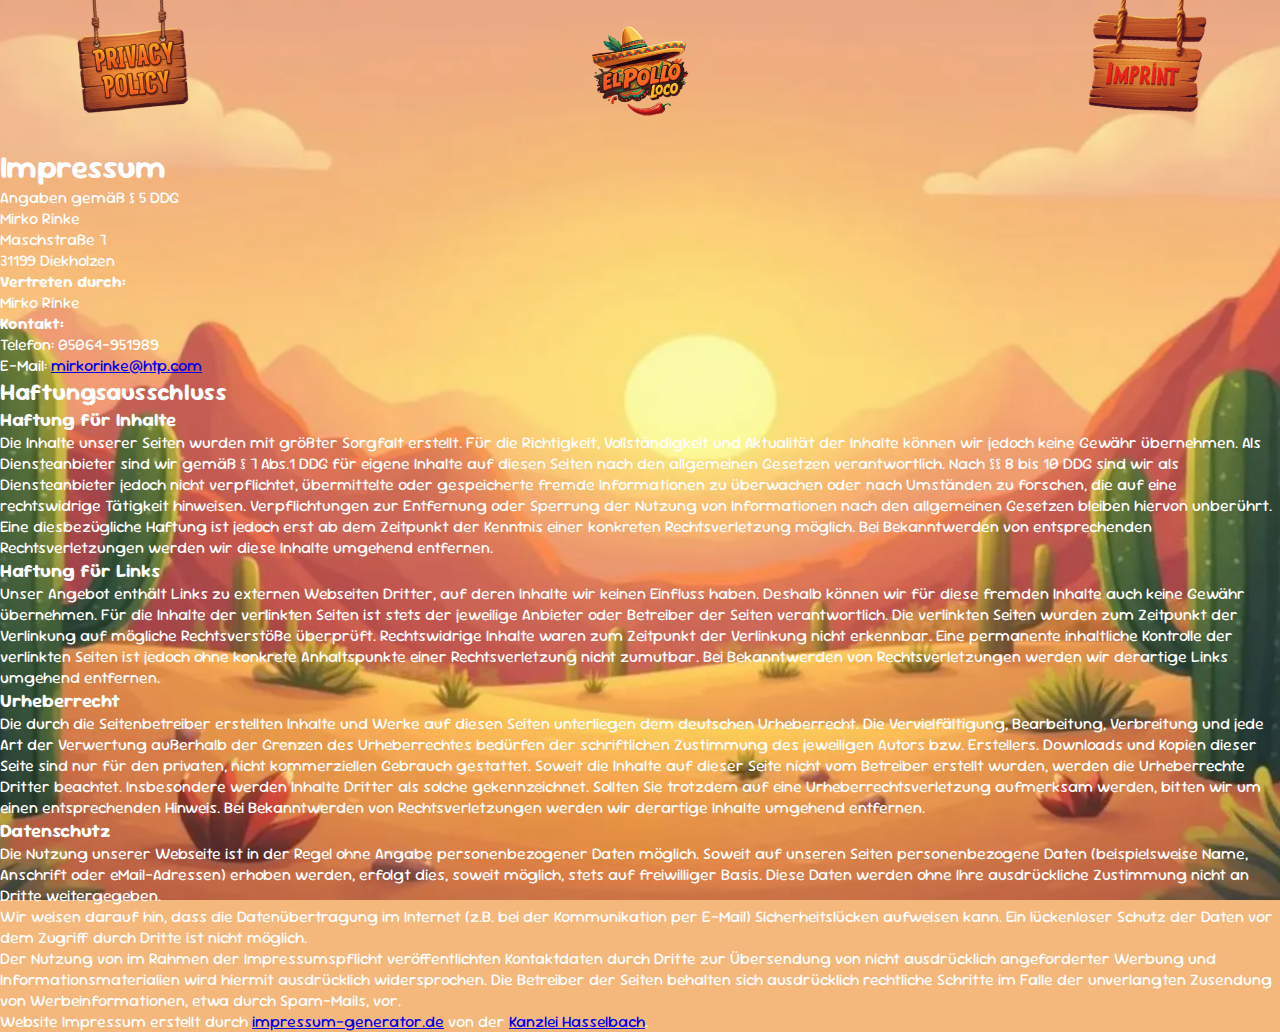
==== imprint.html @ d877d17a "Add imprint page with legal information including contact details and Privacy Notice" ====
<!DOCTYPE html>
<html lang="dn">
  <head>
    <meta charset="UTF-8" />
    <meta name="viewport" content="width=device-width, initial-scale=1.0" />
    <title>El Pollo Loco</title>
    <link rel="shortcut icon" href="./assets/images/landing_page/el_pollo_loco.png" type="image/png" />
    <link rel="stylesheet" href="./scss/style.css" />
  </head>
  <body class="body_legal-links">
    <main class="main_content">
      <img onclick="window.location.href='./privacy_policy.html';" class="privacy_policy" src="./assets/images/landing_page/privacy_policy.png" alt="privacy_policy" />
      <img onclick="window.location.href='./imprint.html';" class="imprint" src="./assets/images/landing_page/imprint.png" alt="imprint" />
      <img onclick="window.location.href='./index.html';" class="el_pollo_loco_logo" src="./assets/images/landing_page/el_pollo_loco.png" alt="El Pollo Loco" />

      <div class="imprint_site">
        <div class="header">
          <h1>Impressum</h1>
          <p>Angaben gemäß § 5 DDG</p>
        </div>

        <div class="address">
          <div>Mirko Rinke</div>
          <div>Maschstraße 7</div>
          <div>31199 Diekholzen</div>
        </div>
        <div class="representedBy">
          <div><strong>Vertreten durch:</strong></div>
          <div>Mirko Rinke</div>
        </div>
        <div class="contact">
          <div><strong>Kontakt:</strong></div>
          <div>Telefon: 05064-951989</div>
          <div>E-Mail: <a href="mirkorinke@htp.com">mirkorinke@htp.com</a></div>
        </div>
        <h2>Haftungsausschluss</h2>
        <h3>Haftung für Inhalte</h3>
        <p>
          Die Inhalte unserer Seiten wurden mit größter Sorgfalt erstellt. Für die Richtigkeit, Vollständigkeit und Aktualität der Inhalte können wir jedoch keine Gewähr übernehmen. Als
          Diensteanbieter sind wir gemäß § 7 Abs.1 DDG für eigene Inhalte auf diesen Seiten nach den allgemeinen Gesetzen verantwortlich. Nach §§ 8 bis 10 DDG sind wir als Diensteanbieter jedoch nicht
          verpflichtet, übermittelte oder gespeicherte fremde Informationen zu überwachen oder nach Umständen zu forschen, die auf eine rechtswidrige Tätigkeit hinweisen. Verpflichtungen zur
          Entfernung oder Sperrung der Nutzung von Informationen nach den allgemeinen Gesetzen bleiben hiervon unberührt. Eine diesbezügliche Haftung ist jedoch erst ab dem Zeitpunkt der Kenntnis
          einer konkreten Rechtsverletzung möglich. Bei Bekanntwerden von entsprechenden Rechtsverletzungen werden wir diese Inhalte umgehend entfernen.
        </p>
        <h3>Haftung für Links</h3>
        <p>
          Unser Angebot enthält Links zu externen Webseiten Dritter, auf deren Inhalte wir keinen Einfluss haben. Deshalb können wir für diese fremden Inhalte auch keine Gewähr übernehmen. Für die
          Inhalte der verlinkten Seiten ist stets der jeweilige Anbieter oder Betreiber der Seiten verantwortlich. Die verlinkten Seiten wurden zum Zeitpunkt der Verlinkung auf mögliche Rechtsverstöße
          überprüft. Rechtswidrige Inhalte waren zum Zeitpunkt der Verlinkung nicht erkennbar. Eine permanente inhaltliche Kontrolle der verlinkten Seiten ist jedoch ohne konkrete Anhaltspunkte einer
          Rechtsverletzung nicht zumutbar. Bei Bekanntwerden von Rechtsverletzungen werden wir derartige Links umgehend entfernen.
        </p>
        <h3>Urheberrecht</h3>
        <p>
          Die durch die Seitenbetreiber erstellten Inhalte und Werke auf diesen Seiten unterliegen dem deutschen Urheberrecht. Die Vervielfältigung, Bearbeitung, Verbreitung und jede Art der
          Verwertung außerhalb der Grenzen des Urheberrechtes bedürfen der schriftlichen Zustimmung des jeweiligen Autors bzw. Erstellers. Downloads und Kopien dieser Seite sind nur für den privaten,
          nicht kommerziellen Gebrauch gestattet. Soweit die Inhalte auf dieser Seite nicht vom Betreiber erstellt wurden, werden die Urheberrechte Dritter beachtet. Insbesondere werden Inhalte
          Dritter als solche gekennzeichnet. Sollten Sie trotzdem auf eine Urheberrechtsverletzung aufmerksam werden, bitten wir um einen entsprechenden Hinweis. Bei Bekanntwerden von
          Rechtsverletzungen werden wir derartige Inhalte umgehend entfernen.
        </p>
        <h3>Datenschutz</h3>
        <p>
          Die Nutzung unserer Webseite ist in der Regel ohne Angabe personenbezogener Daten möglich. Soweit auf unseren Seiten personenbezogene Daten (beispielsweise Name, Anschrift oder
          eMail-Adressen) erhoben werden, erfolgt dies, soweit möglich, stets auf freiwilliger Basis. Diese Daten werden ohne Ihre ausdrückliche Zustimmung nicht an Dritte weitergegeben.
          <br />
          Wir weisen darauf hin, dass die Datenübertragung im Internet (z.B. bei der Kommunikation per E-Mail) Sicherheitslücken aufweisen kann. Ein lückenloser Schutz der Daten vor dem Zugriff durch
          Dritte ist nicht möglich.
          <br />
          Der Nutzung von im Rahmen der Impressumspflicht veröffentlichten Kontaktdaten durch Dritte zur Übersendung von nicht ausdrücklich angeforderter Werbung und Informationsmaterialien wird
          hiermit ausdrücklich widersprochen. Die Betreiber der Seiten behalten sich ausdrücklich rechtliche Schritte im Falle der unverlangten Zusendung von Werbeinformationen, etwa durch Spam-Mails,
          vor.
        </p>
        <p>
          Website Impressum erstellt durch
          <a href="https://www.impressum-generator.de">impressum-generator.de</a> von der <a href="https://www.kanzlei-hasselbach.de/" rel="nofollow">Kanzlei Hasselbach</a>.
        </p>
      </div>
    </main>
  </body>
</html>
---- scss/style.css ----
@font-face {
  font-family: "Sour Gummy";
  src: url("../assets/fonts/SourGummy-VariableFont_wdth,wght.ttf") format("truetype");
  font-style: normal;
  font-weight: 100 900;
}
@font-face {
  font-family: "Sour Gummy";
  src: url("../assets/fonts/SourGummy-Italic-VariableFont_wdth,wght.ttf") format("truetype");
  font-style: italic;
  font-weight: 100 900;
}
* {
  margin: 0;
  padding: 0;
  box-sizing: border-box;
}

body {
  background-image: url("../assets/images/landing_page/bg.png");
  background-color: rgb(244, 183, 124);
  background-size: cover;
  background-repeat: no-repeat;
  background-attachment: fixed;
  background-position: center;
  color: white;
  font-family: "Sour Gummy", sans-serif;
}
@media screen and (max-width: 1000px) and (orientation: portrait) {
  body {
    background-image: url("../assets/images/landing_page/rotate_device.jpg");
    background-position: 50% 30%;
  }
}
@media screen and (max-width: 800px) and (orientation: portrait) {
  body {
    background-position: center;
  }
}
@media screen and (max-width: 400px) and (orientation: portrait) {
  body {
    background-size: 100% 100%;
  }
}

.main_content {
  display: flex;
  flex-direction: column;
  align-items: center;
  position: relative;
  height: 100vh;
}
.main_content .privacy_policy {
  position: absolute;
  top: -30px;
  left: 45px;
  height: 180px;
  width: 180px;
}
.main_content .privacy_policy:hover {
  cursor: pointer;
}
@media (max-width: 1000px) {
  .main_content .privacy_policy {
    display: none;
  }
}
.main_content .imprint {
  position: absolute;
  top: -18px;
  right: 45px;
  height: 180px;
  width: 180px;
  transform: rotate(8deg);
}
.main_content .imprint:hover {
  cursor: pointer;
}
@media (max-width: 1000px) {
  .main_content .imprint {
    display: none;
  }
}
.main_content .el_pollo_loco_logo {
  height: 100px;
  width: 100px;
  margin-block: 25px;
}
.main_content .el_pollo_loco_logo:hover {
  cursor: pointer;
}
@media (max-width: 1000px) {
  .main_content .el_pollo_loco_logo {
    display: none;
  }
}
.main_content .canvas_container {
  position: relative;
  display: flex;
  justify-content: center;
  align-items: center;
}
@media screen and (max-width: 1000px) and (orientation: portrait) {
  .main_content .canvas_container {
    display: none;
  }
}
.main_content .canvas_container .start_screen {
  position: absolute;
  top: 0;
  left: 0;
  right: 0;
  bottom: 0;
  background-image: url("../assets/images/landing_page/bg_canvas.png");
  background-size: cover;
  background-repeat: no-repeat;
  z-index: 2;
}
.main_content .canvas_container .start_screen:hover {
  cursor: pointer;
}
.main_content .canvas_container .game_over_screen {
  display: none;
  position: absolute;
  top: 0;
  left: 0;
  right: 0;
  bottom: 0;
  background-image: url("../assets/images/landing_page/bg_canvas_game_over.png");
  background-size: cover;
  background-repeat: no-repeat;
  z-index: 2;
}
.main_content .canvas_container .win_screen {
  display: none;
  position: absolute;
  top: 0;
  left: 0;
  right: 0;
  bottom: 0;
  background-image: url("../assets/images/landing_page/bg_canvas_win.png");
  background-size: cover;
  background-repeat: no-repeat;
  z-index: 2;
}
.main_content .canvas_container .canvas {
  display: block;
  background-color: rgb(0, 0, 0);
  box-shadow: 0px 5px 10px 10px rgba(0, 0, 0, 0.5);
  max-height: 100dvh;
  max-width: 100%;
}
.main_content .canvas_container .game_control {
  display: none;
  position: absolute;
  bottom: 5px;
  justify-content: space-between;
  width: 100%;
  padding-inline: 10px;
}
@media (max-width: 1000px) {
  .main_content .canvas_container .game_control {
    display: flex;
  }
}
.main_content .canvas_container .game_control .controls_left,
.main_content .canvas_container .game_control .controls_right {
  display: flex;
  gap: 15px;
}
.main_content .canvas_container .game_control .controls_left .move_left,
.main_content .canvas_container .game_control .controls_left .move_right,
.main_content .canvas_container .game_control .controls_left .jump,
.main_content .canvas_container .game_control .controls_left .throw,
.main_content .canvas_container .game_control .controls_right .move_left,
.main_content .canvas_container .game_control .controls_right .move_right,
.main_content .canvas_container .game_control .controls_right .jump,
.main_content .canvas_container .game_control .controls_right .throw {
  border: 4px solid rgb(194, 104, 70);
  border-radius: 50%;
  background-color: rgb(245, 199, 149);
  height: 50px;
  width: 50px;
}
.main_content .canvas_container .game_control .controls_left .move_left svg,
.main_content .canvas_container .game_control .controls_left .move_right svg,
.main_content .canvas_container .game_control .controls_left .jump svg,
.main_content .canvas_container .game_control .controls_left .throw svg,
.main_content .canvas_container .game_control .controls_right .move_left svg,
.main_content .canvas_container .game_control .controls_right .move_right svg,
.main_content .canvas_container .game_control .controls_right .jump svg,
.main_content .canvas_container .game_control .controls_right .throw svg {
  height: 100%;
  width: 100%;
}
.main_content .canvas_container .game_control .controls_left .move_left img,
.main_content .canvas_container .game_control .controls_left .move_right img,
.main_content .canvas_container .game_control .controls_left .jump img,
.main_content .canvas_container .game_control .controls_left .throw img,
.main_content .canvas_container .game_control .controls_right .move_left img,
.main_content .canvas_container .game_control .controls_right .move_right img,
.main_content .canvas_container .game_control .controls_right .jump img,
.main_content .canvas_container .game_control .controls_right .throw img {
  height: 100%;
  width: 100%;
  transform: rotate(10deg);
}
.main_content .canvas_container .request_fullscreen {
  background-color: rgb(245, 199, 149);
  filter: drop-shadow(2px 2px 2px rgb(0, 0, 0));
  border: 4px solid rgb(194, 104, 70);
  border-radius: 10px;
  height: 40px;
  width: 40px;
  font-weight: bold;
  font-size: 18px;
  color: black;
  display: flex;
  justify-content: center;
  align-items: center;
  position: absolute;
  bottom: 10px;
  right: 10px;
  z-index: 1;
}
@media (max-width: 1000px) {
  .main_content .canvas_container .request_fullscreen {
    display: none;
  }
}
.main_content .canvas_container .request_fullscreen svg {
  height: 80%;
  width: 80%;
  fill: rgb(0, 0, 0);
}
.main_content .canvas_container .request_fullscreen svg:hover {
  cursor: pointer;
}
.main_content .canvas_container .toggleSound {
  background-color: rgb(245, 199, 149);
  filter: drop-shadow(2px 2px 2px rgb(0, 0, 0));
  border: 4px solid rgb(194, 104, 70);
  border-radius: 10px;
  height: 40px;
  width: 40px;
  font-weight: bold;
  font-size: 18px;
  color: black;
  display: flex;
  justify-content: center;
  align-items: center;
  background-color: transparent;
  border: unset;
  filter: drop-shadow(2px 2px 2px rgb(255, 255, 255));
  position: absolute;
  top: 10px;
  right: 50%;
  transform: translateX(50%);
  z-index: 10;
}
.main_content .canvas_container .toggleSound .unmute_sound {
  display: none;
}
.main_content .canvas_container .toggleSound svg {
  height: 80%;
  width: 80%;
  fill: rgb(0, 0, 0);
}
.main_content .canvas_container .toggleSound svg:hover {
  cursor: pointer;
}
.main_content .control_description {
  display: flex;
  justify-content: center;
  align-items: center;
  gap: 20px;
  width: 1280px;
  width: 100%;
  padding: 10px 20px;
}
@media (max-width: 1000px) {
  .main_content .control_description {
    display: none;
  }
}
.main_content .control_description .description {
  display: flex;
  justify-content: center;
  align-items: center;
  gap: 10px;
  color: black;
  font-weight: bold;
  font-size: 18px;
  filter: drop-shadow(2px 2px 2px rgba(241, 237, 237, 0.5));
}
.main_content .control_description .description .control_button {
  display: flex;
  justify-content: center;
  align-items: center;
  background-color: rgb(245, 199, 149);
  filter: drop-shadow(2px 2px 2px rgb(0, 0, 0));
  border: 4px solid rgb(194, 104, 70);
  border-radius: 10px;
  height: 40px;
  width: 40px;
  font-weight: bold;
  font-size: 18px;
  color: black;
}
.main_content .legal-links {
  display: none;
  justify-content: center;
  gap: 20px;
  width: 100%;
  filter: drop-shadow(0px 0px 1px rgb(255, 255, 255));
  font-weight: bold;
  font-size: 18px;
  color: black;
  position: absolute;
  bottom: 5px;
}
.main_content .legal-links:hover {
  cursor: pointer;
}
@media (max-width: 1000px) {
  .main_content .legal-links {
    display: flex;
    font-size: 14px;
  }
}/*# sourceMappingURL=style.css.map */
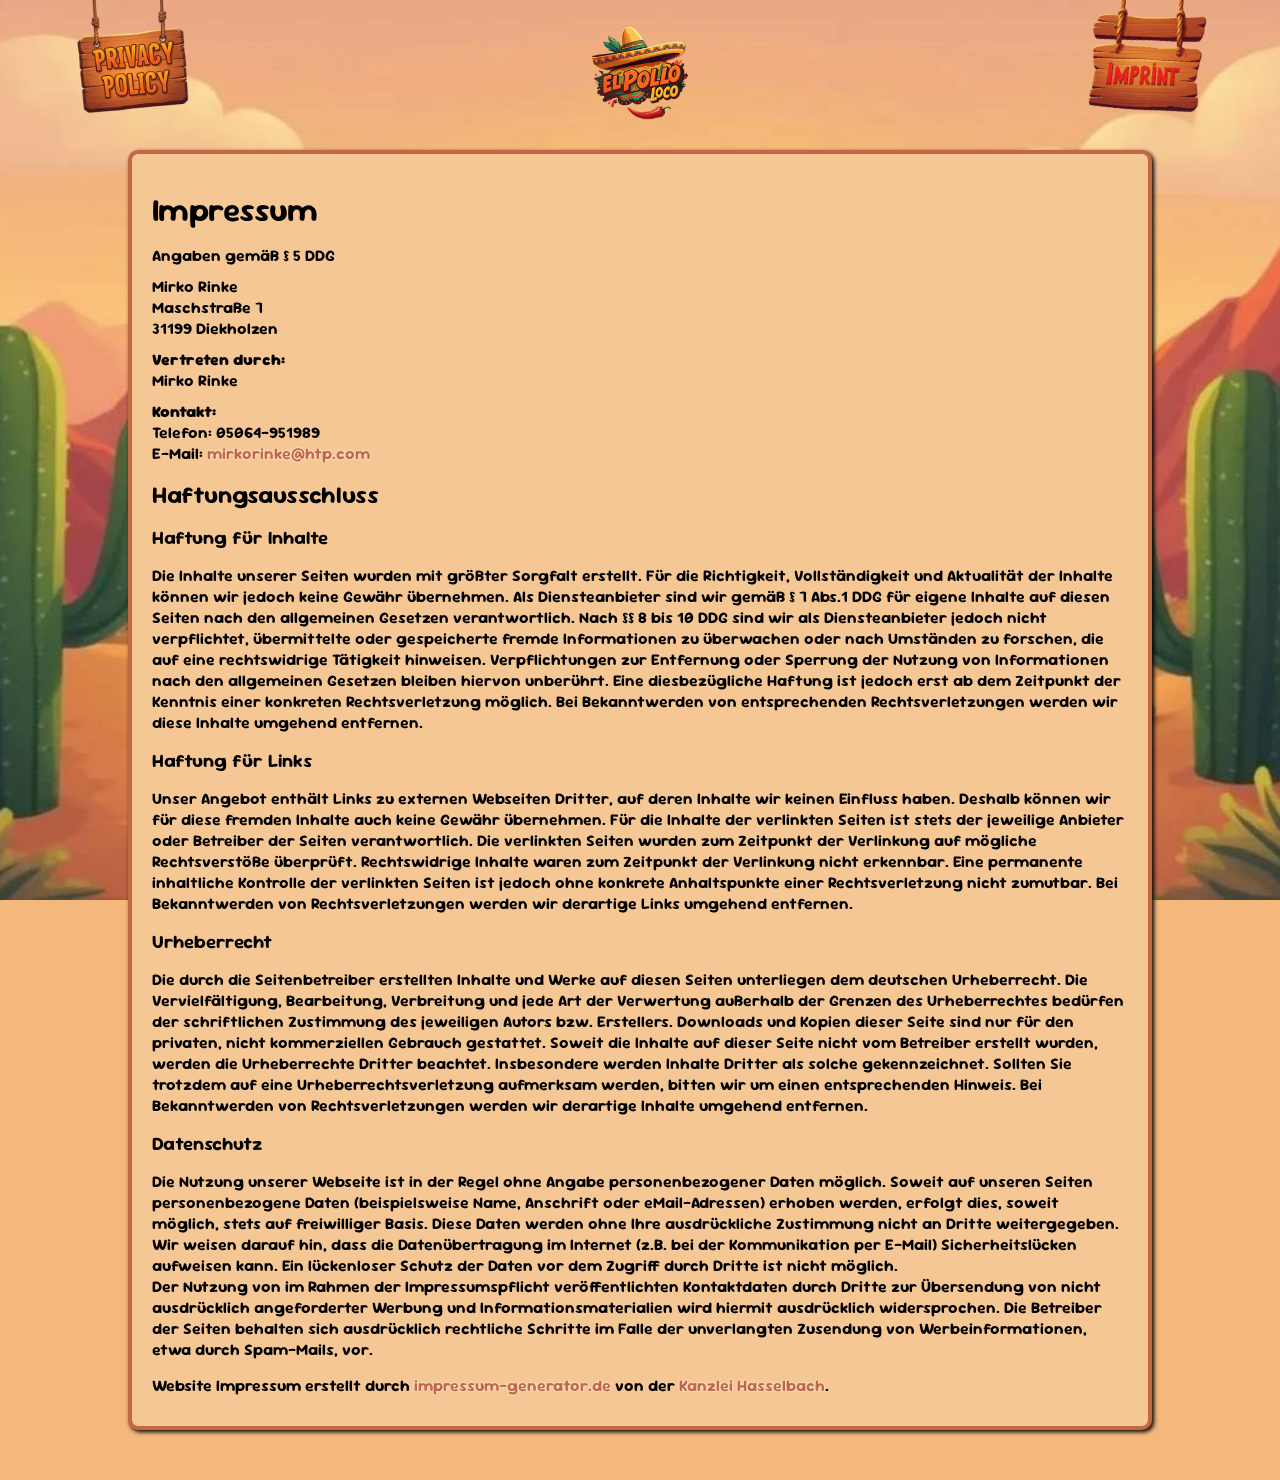
==== commit 96d1317c: "Add navigation return button to imprint and privacy policy pages with responsive design" ====
--- a/imprint.html
+++ b/imprint.html
@@ -14,6 +14,11 @@
       <img onclick="window.location.href='./index.html';" class="el_pollo_loco_logo" src="./assets/images/landing_page/el_pollo_loco.png" alt="El Pollo Loco" />
 
       <div class="imprint_site">
+        <span onclick="window.history.back();" class="return">
+          <svg xmlns="http://www.w3.org/2000/svg" viewBox="0 -960 960 960">
+            <path d="M760-200v-160q0-50-35-85t-85-35H273l144 144-57 56-240-240 240-240 57 56-144 144h367q83 0 141.5 58.5T840-360v160h-80Z" />
+          </svg>
+        </span>
         <div class="header">
           <h1>Impressum</h1>
           <p>Angaben gemäß § 5 DDG</p>
--- a/scss/style.css
+++ b/scss/style.css
@@ -11,13 +11,33 @@
   font-weight: 100 900;
 }
 * {
-  margin: 0;
-  padding: 0;
+  margin: 0px;
+  padding: 0px;
   box-sizing: border-box;
-}
-
-body {
-  background-image: url("../assets/images/landing_page/bg.png");
+  scrollbar-width: thin;
+  scroll-behavior: smooth;
+  scrollbar-color: rgb(244, 183, 124) rgb(194, 104, 70);
+}
+
+svg {
+  -webkit-user-select: none;
+     -moz-user-select: none;
+          user-select: none;
+}
+
+img {
+  -webkit-user-select: none;
+     -moz-user-select: none;
+          user-select: none;
+}
+
+a {
+  text-decoration: none;
+  color: inherit;
+}
+
+.body_game_site {
+  background-image: url("../assets/images/landing_page/bg.jpg");
   background-color: rgb(244, 183, 124);
   background-size: cover;
   background-repeat: no-repeat;
@@ -27,28 +47,121 @@
   font-family: "Sour Gummy", sans-serif;
 }
 @media screen and (max-width: 1000px) and (orientation: portrait) {
-  body {
+  .body_game_site {
     background-image: url("../assets/images/landing_page/rotate_device.jpg");
     background-position: 50% 30%;
   }
 }
 @media screen and (max-width: 800px) and (orientation: portrait) {
-  body {
+  .body_game_site {
     background-position: center;
   }
 }
 @media screen and (max-width: 400px) and (orientation: portrait) {
-  body {
+  .body_game_site {
     background-size: 100% 100%;
   }
 }
 
+.body_legal-links {
+  background-image: url("../assets/images/landing_page/bg.jpg");
+  background-color: rgb(244, 183, 124);
+  background-size: cover;
+  background-repeat: no-repeat;
+  background-attachment: fixed;
+  background-position: center;
+  color: white;
+  font-family: "Sour Gummy", sans-serif;
+}
+
 .main_content {
   display: flex;
   flex-direction: column;
   align-items: center;
   position: relative;
-  height: 100vh;
+  min-height: 100vh;
+}
+.main_content .imprint_site,
+.main_content .privacy_Policy_site {
+  background-color: rgb(245, 199, 149);
+  filter: drop-shadow(2px 2px 2px rgb(0, 0, 0));
+  border: 4px solid rgb(194, 104, 70);
+  border-radius: 10px;
+  font-weight: bold;
+  font-size: 16px;
+  color: black;
+  padding: 20px 20px 30px 20px;
+  width: 80%;
+  overflow-wrap: break-word;
+  -webkit-hyphens: auto;
+          hyphens: auto;
+  margin-bottom: 50px;
+  position: relative;
+}
+@media (max-width: 1000px) {
+  .main_content .imprint_site,
+  .main_content .privacy_Policy_site {
+    margin-block: 25px;
+  }
+}
+.main_content .imprint_site .return,
+.main_content .privacy_Policy_site .return {
+  display: none;
+  position: absolute;
+  top: 10px;
+  right: 20px;
+}
+@media (max-width: 1000px) {
+  .main_content .imprint_site .return,
+  .main_content .privacy_Policy_site .return {
+    display: block;
+  }
+}
+.main_content .imprint_site .return:hover,
+.main_content .privacy_Policy_site .return:hover {
+  cursor: pointer;
+}
+.main_content .imprint_site .return svg,
+.main_content .privacy_Policy_site .return svg {
+  height: 35px;
+  width: 35px;
+  fill: rgb(194, 104, 70);
+  filter: drop-shadow(2px 2px 2px rgb(255, 255, 255));
+}
+.main_content .imprint_site .header,
+.main_content .imprint_site .address,
+.main_content .imprint_site .representedBy,
+.main_content .imprint_site .contact,
+.main_content .privacy_Policy_site .header,
+.main_content .privacy_Policy_site .address,
+.main_content .privacy_Policy_site .representedBy,
+.main_content .privacy_Policy_site .contact {
+  margin-block: 10px;
+}
+.main_content .imprint_site a,
+.main_content .privacy_Policy_site a {
+  color: rgb(194, 104, 70);
+  filter: drop-shadow(0px 0px 1px rgb(255, 255, 255));
+}
+.main_content .imprint_site h1,
+.main_content .imprint_site h2,
+.main_content .imprint_site h3,
+.main_content .imprint_site p,
+.main_content .imprint_site ul,
+.main_content .privacy_Policy_site h1,
+.main_content .privacy_Policy_site h2,
+.main_content .privacy_Policy_site h3,
+.main_content .privacy_Policy_site p,
+.main_content .privacy_Policy_site ul {
+  margin-top: 15px;
+}
+.main_content .imprint_site ul,
+.main_content .privacy_Policy_site ul {
+  margin-left: 20px;
+}
+.main_content .imprint_site li,
+.main_content .privacy_Policy_site li {
+  margin-block: 10px;
 }
 .main_content .privacy_policy {
   position: absolute;
@@ -111,10 +224,10 @@
   left: 0;
   right: 0;
   bottom: 0;
-  background-image: url("../assets/images/landing_page/bg_canvas.png");
+  background-image: url("../assets/images/landing_page/bg_canvas.jpg");
   background-size: cover;
   background-repeat: no-repeat;
-  z-index: 2;
+  z-index: 6;
 }
 .main_content .canvas_container .start_screen:hover {
   cursor: pointer;
@@ -126,10 +239,10 @@
   left: 0;
   right: 0;
   bottom: 0;
-  background-image: url("../assets/images/landing_page/bg_canvas_game_over.png");
+  background-image: url("../assets/images/landing_page/bg_canvas_game_over.jpg");
   background-size: cover;
   background-repeat: no-repeat;
-  z-index: 2;
+  z-index: 6;
 }
 .main_content .canvas_container .win_screen {
   display: none;
@@ -138,10 +251,10 @@
   left: 0;
   right: 0;
   bottom: 0;
-  background-image: url("../assets/images/landing_page/bg_canvas_win.png");
+  background-image: url("../assets/images/landing_page/bg_canvas_win.jpg");
   background-size: cover;
   background-repeat: no-repeat;
-  z-index: 2;
+  z-index: 6;
 }
 .main_content .canvas_container .canvas {
   display: block;
@@ -157,6 +270,7 @@
   justify-content: space-between;
   width: 100%;
   padding-inline: 10px;
+  z-index: 5;
 }
 @media (max-width: 1000px) {
   .main_content .canvas_container .game_control {
@@ -310,12 +424,14 @@
 .main_content .legal-links {
   display: none;
   justify-content: center;
-  gap: 20px;
-  width: 100%;
+  gap: 25px;
+  width: -moz-fit-content;
+  width: fit-content;
   filter: drop-shadow(0px 0px 1px rgb(255, 255, 255));
   font-weight: bold;
-  font-size: 18px;
-  color: black;
+  font-size: clamp(18px, 2vw, 30px);
+  color: black;
+  z-index: 10;
   position: absolute;
   bottom: 5px;
 }
@@ -325,6 +441,5 @@
 @media (max-width: 1000px) {
   .main_content .legal-links {
     display: flex;
-    font-size: 14px;
   }
 }/*# sourceMappingURL=style.css.map */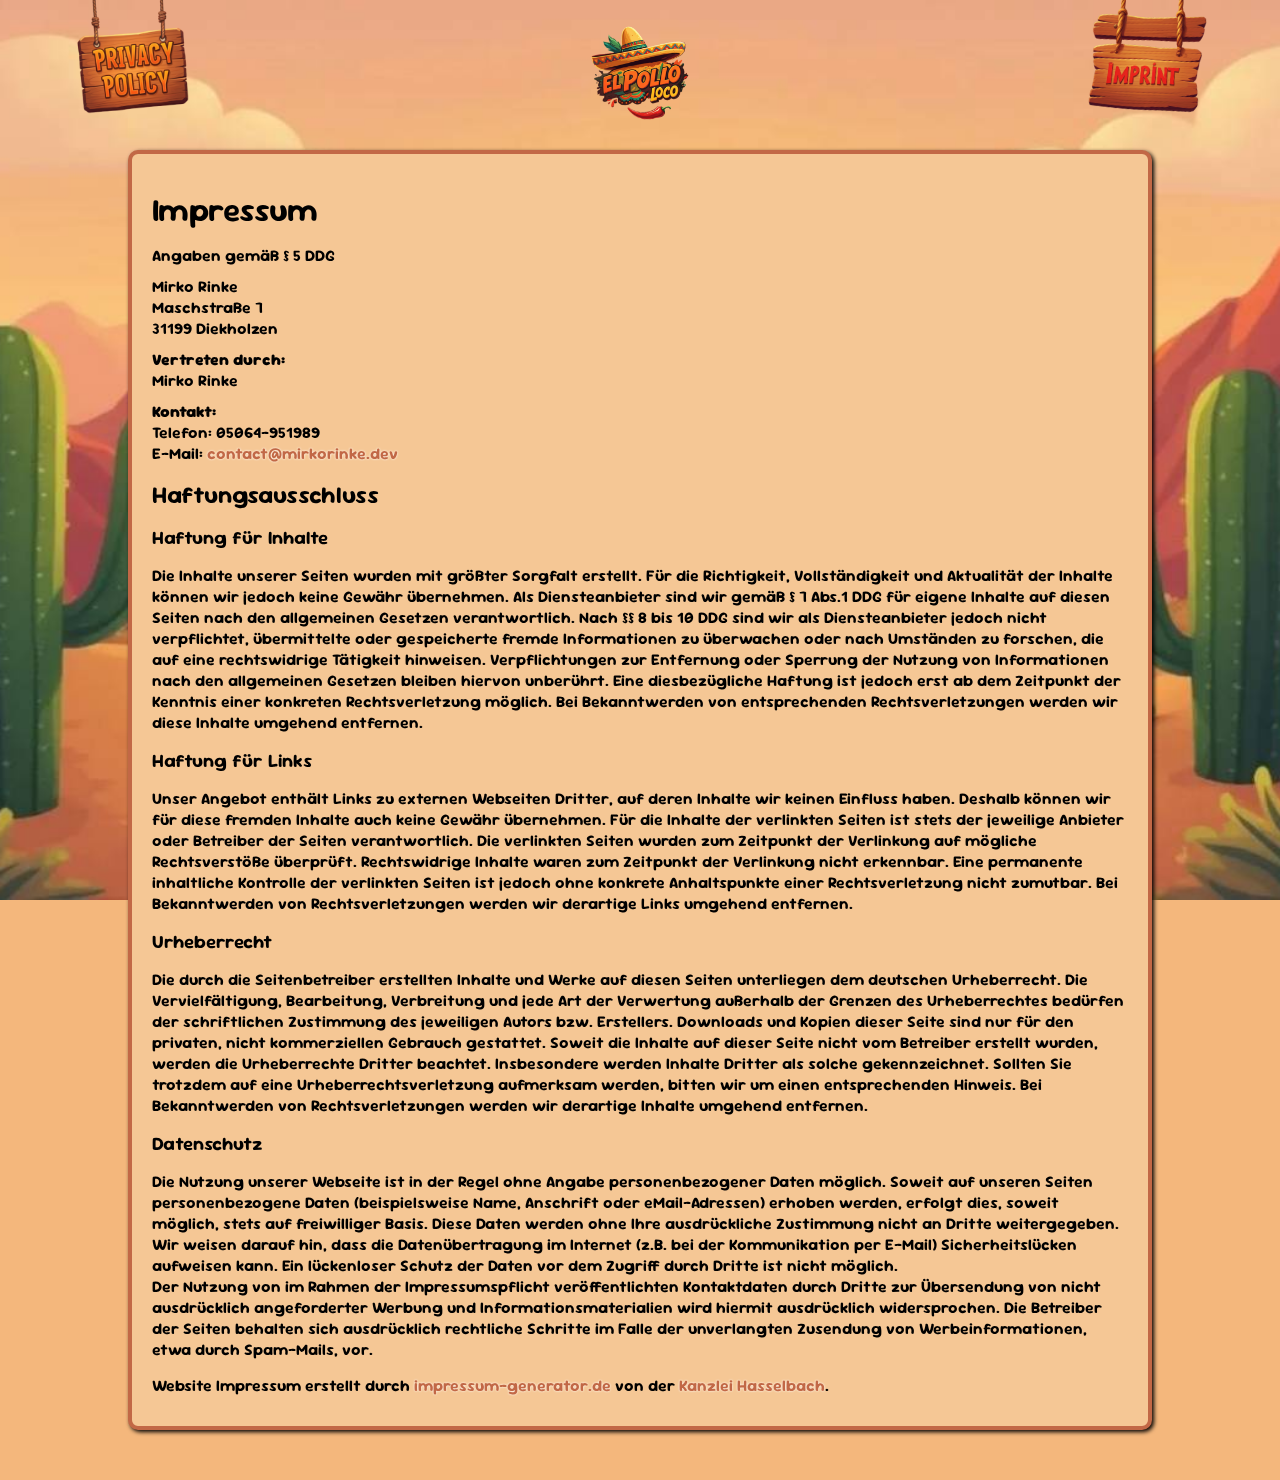
==== commit 77e239ee: "Update contact email address in imprint and privacy policy pages" ====
--- a/imprint.html
+++ b/imprint.html
@@ -36,7 +36,7 @@
         <div class="contact">
           <div><strong>Kontakt:</strong></div>
           <div>Telefon: 05064-951989</div>
-          <div>E-Mail: <a href="mirkorinke@htp.com">mirkorinke@htp.com</a></div>
+          <div>E-Mail: <a href="contact@mirkorinke.dev">contact@mirkorinke.dev</a></div>
         </div>
         <h2>Haftungsausschluss</h2>
         <h3>Haftung für Inhalte</h3>
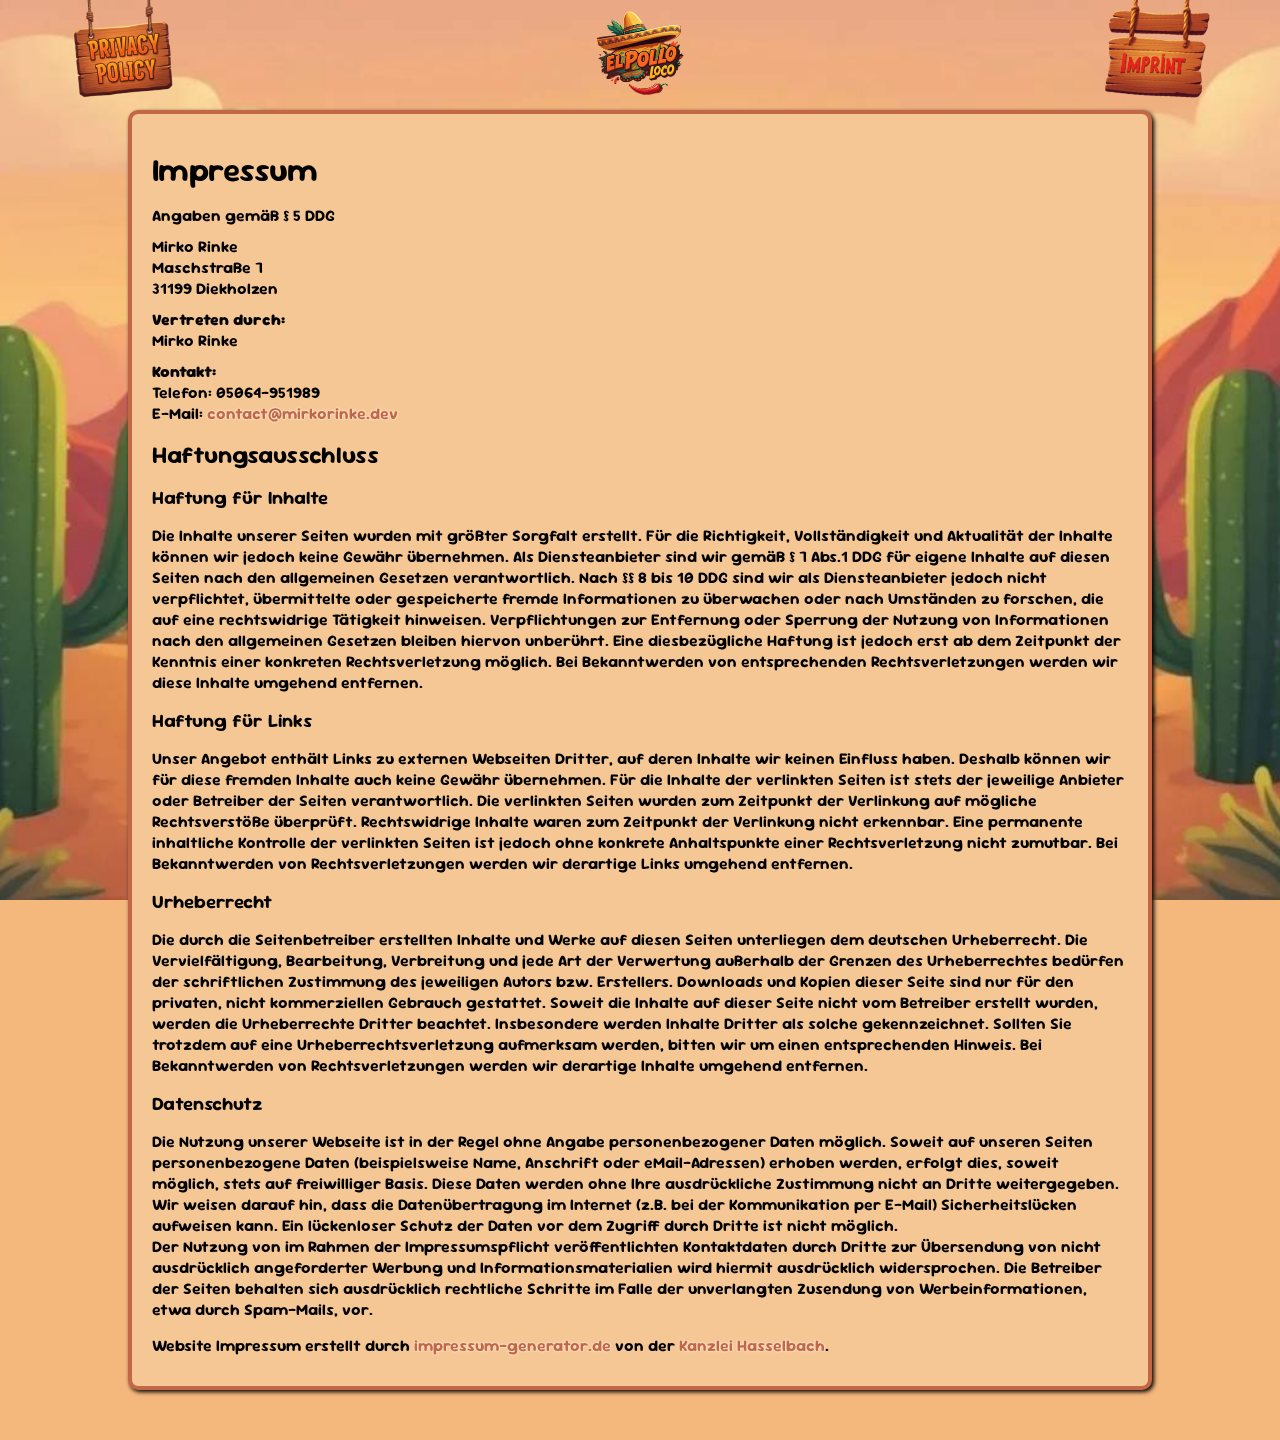
==== commit e44e5835: "Update email link to use mailto format in imprint.html" ====
--- a/imprint.html
+++ b/imprint.html
@@ -14,9 +14,9 @@
       <img onclick="window.location.href='./index.html';" class="el_pollo_loco_logo" src="./assets/images/landing_page/el_pollo_loco.png" alt="El Pollo Loco" />
 
       <div class="imprint_site">
-        <span onclick="window.history.back();" class="return">
+        <span onclick="window.location.href='./index.html';" class="return">
           <svg xmlns="http://www.w3.org/2000/svg" viewBox="0 -960 960 960">
-            <path d="M760-200v-160q0-50-35-85t-85-35H273l144 144-57 56-240-240 240-240 57 56-144 144h367q83 0 141.5 58.5T840-360v160h-80Z" />
+            <path d="M240-200h120v-240h240v240h120v-360L480-740 240-560v360Zm-80 80v-480l320-240 320 240v480H520v-240h-80v240H160Zm320-350Z" />
           </svg>
         </span>
         <div class="header">
@@ -36,7 +36,7 @@
         <div class="contact">
           <div><strong>Kontakt:</strong></div>
           <div>Telefon: 05064-951989</div>
-          <div>E-Mail: <a href="contact@mirkorinke.dev">contact@mirkorinke.dev</a></div>
+          <div>E-Mail: <a href="mailto:contact@mirkorinke.dev">contact@mirkorinke.dev</a></div>
         </div>
         <h2>Haftungsausschluss</h2>
         <h3>Haftung für Inhalte</h3>
--- a/scss/style.css
+++ b/scss/style.css
@@ -46,7 +46,7 @@
   color: white;
   font-family: "Sour Gummy", sans-serif;
 }
-@media screen and (max-width: 1000px) and (orientation: portrait) {
+@media screen and (max-width: 945px) and (orientation: portrait) {
   .body_game_site {
     background-image: url("../assets/images/landing_page/rotate_device.jpg");
     background-position: 50% 30%;
@@ -98,7 +98,7 @@
   margin-bottom: 50px;
   position: relative;
 }
-@media (max-width: 1000px) {
+@media (max-width: 945px) {
   .main_content .imprint_site,
   .main_content .privacy_Policy_site {
     margin-block: 25px;
@@ -111,7 +111,7 @@
   top: 10px;
   right: 20px;
 }
-@media (max-width: 1000px) {
+@media (max-width: 945px) {
   .main_content .imprint_site .return,
   .main_content .privacy_Policy_site .return {
     display: block;
@@ -167,13 +167,13 @@
   position: absolute;
   top: -30px;
   left: 45px;
-  height: 180px;
-  width: 180px;
+  height: 160px;
+  width: 160px;
 }
 .main_content .privacy_policy:hover {
   cursor: pointer;
 }
-@media (max-width: 1000px) {
+@media (max-width: 945px) {
   .main_content .privacy_policy {
     display: none;
   }
@@ -182,27 +182,27 @@
   position: absolute;
   top: -18px;
   right: 45px;
-  height: 180px;
-  width: 180px;
+  height: 160px;
+  width: 160px;
   transform: rotate(8deg);
 }
 .main_content .imprint:hover {
   cursor: pointer;
 }
-@media (max-width: 1000px) {
+@media (max-width: 945px) {
   .main_content .imprint {
     display: none;
   }
 }
 .main_content .el_pollo_loco_logo {
-  height: 100px;
-  width: 100px;
-  margin-block: 25px;
+  height: 90px;
+  width: 90px;
+  margin-block: 10px;
 }
 .main_content .el_pollo_loco_logo:hover {
   cursor: pointer;
 }
-@media (max-width: 1000px) {
+@media (max-width: 945px) {
   .main_content .el_pollo_loco_logo {
     display: none;
   }
@@ -213,7 +213,7 @@
   justify-content: center;
   align-items: center;
 }
-@media screen and (max-width: 1000px) and (orientation: portrait) {
+@media screen and (max-width: 945px) and (orientation: portrait) {
   .main_content .canvas_container {
     display: none;
   }
@@ -272,7 +272,7 @@
   padding-inline: 10px;
   z-index: 5;
 }
-@media (max-width: 1000px) {
+@media (max-width: 945px) {
   .main_content .canvas_container .game_control {
     display: flex;
   }
@@ -337,7 +337,7 @@
   right: 10px;
   z-index: 1;
 }
-@media (max-width: 1000px) {
+@media (max-width: 945px) {
   .main_content .canvas_container .request_fullscreen {
     display: none;
   }
@@ -392,7 +392,7 @@
   width: 100%;
   padding: 10px 20px;
 }
-@media (max-width: 1000px) {
+@media (max-width: 945px) {
   .main_content .control_description {
     display: none;
   }
@@ -438,7 +438,7 @@
 .main_content .legal-links:hover {
   cursor: pointer;
 }
-@media (max-width: 1000px) {
+@media (max-width: 945px) {
   .main_content .legal-links {
     display: flex;
   }
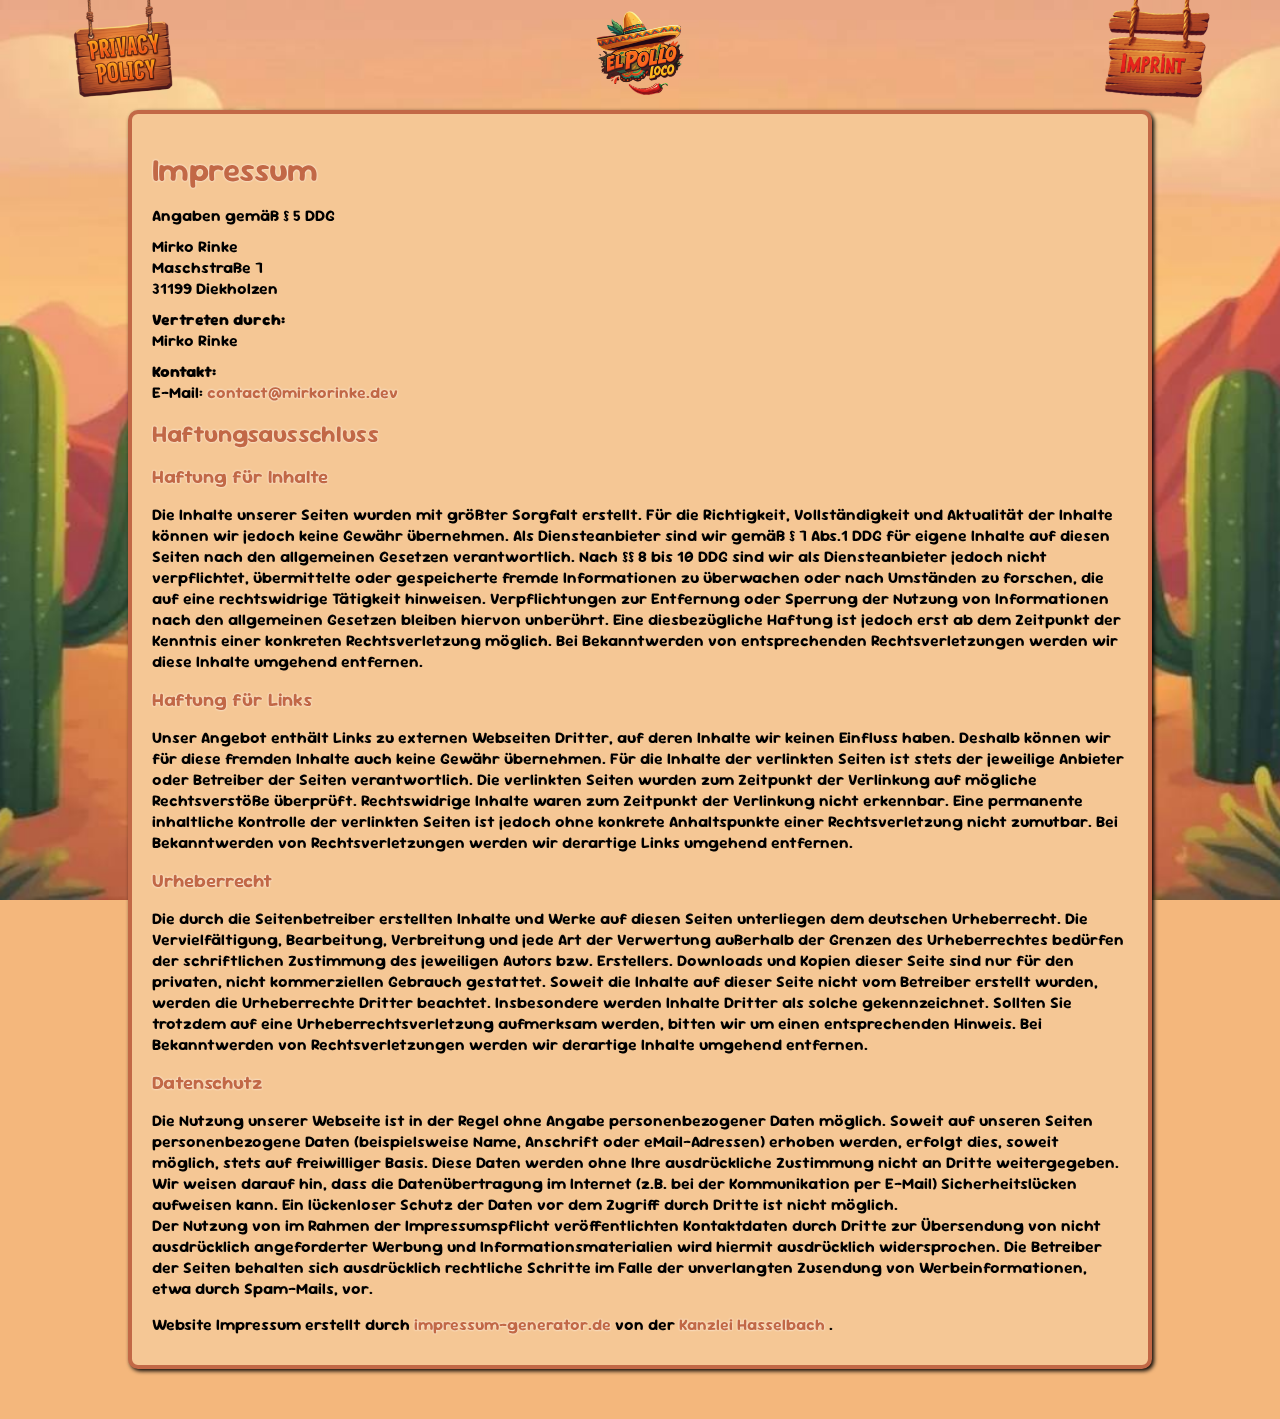
==== commit 683f7a8c: "Fix margin for address, representedBy, and contact paragraphs in styling" ====
--- a/imprint.html
+++ b/imprint.html
@@ -23,60 +23,59 @@
           <h1>Impressum</h1>
           <p>Angaben gemäß § 5 DDG</p>
         </div>
-
         <div class="address">
-          <div>Mirko Rinke</div>
-          <div>Maschstraße 7</div>
-          <div>31199 Diekholzen</div>
+          <p>Mirko Rinke</p>
+          <p>Maschstraße 7</p>
+          <p>31199 Diekholzen</p>
         </div>
         <div class="representedBy">
-          <div><strong>Vertreten durch:</strong></div>
-          <div>Mirko Rinke</div>
+          <p><strong>Vertreten durch:</strong></p>
+          <p>Mirko Rinke</p>
         </div>
         <div class="contact">
-          <div><strong>Kontakt:</strong></div>
-          <div>Telefon: 05064-951989</div>
-          <div>E-Mail: <a href="mailto:contact@mirkorinke.dev">contact@mirkorinke.dev</a></div>
+          <p><strong>Kontakt:</strong></p>
+          <div>
+            E-Mail:
+            <a href="mailto:contact@mirkorinke.dev">contact&#64;mirkorinke.dev</a>
+          </div>
         </div>
         <h2>Haftungsausschluss</h2>
         <h3>Haftung für Inhalte</h3>
         <p>
-          Die Inhalte unserer Seiten wurden mit größter Sorgfalt erstellt. Für die Richtigkeit, Vollständigkeit und Aktualität der Inhalte können wir jedoch keine Gewähr übernehmen. Als
-          Diensteanbieter sind wir gemäß § 7 Abs.1 DDG für eigene Inhalte auf diesen Seiten nach den allgemeinen Gesetzen verantwortlich. Nach §§ 8 bis 10 DDG sind wir als Diensteanbieter jedoch nicht
-          verpflichtet, übermittelte oder gespeicherte fremde Informationen zu überwachen oder nach Umständen zu forschen, die auf eine rechtswidrige Tätigkeit hinweisen. Verpflichtungen zur
-          Entfernung oder Sperrung der Nutzung von Informationen nach den allgemeinen Gesetzen bleiben hiervon unberührt. Eine diesbezügliche Haftung ist jedoch erst ab dem Zeitpunkt der Kenntnis
-          einer konkreten Rechtsverletzung möglich. Bei Bekanntwerden von entsprechenden Rechtsverletzungen werden wir diese Inhalte umgehend entfernen.
+          Die Inhalte unserer Seiten wurden mit größter Sorgfalt erstellt. Für die Richtigkeit, Vollständigkeit und Aktualität der Inhalte können wir jedoch keine Gewähr übernehmen. Als Diensteanbieter sind wir gemäß § 7 Abs.1 DDG für eigene Inhalte
+          auf diesen Seiten nach den allgemeinen Gesetzen verantwortlich. Nach §§ 8 bis 10 DDG sind wir als Diensteanbieter jedoch nicht verpflichtet, übermittelte oder gespeicherte fremde Informationen zu überwachen oder nach Umständen zu forschen,
+          die auf eine rechtswidrige Tätigkeit hinweisen. Verpflichtungen zur Entfernung oder Sperrung der Nutzung von Informationen nach den allgemeinen Gesetzen bleiben hiervon unberührt. Eine diesbezügliche Haftung ist jedoch erst ab dem Zeitpunkt
+          der Kenntnis einer konkreten Rechtsverletzung möglich. Bei Bekanntwerden von entsprechenden Rechtsverletzungen werden wir diese Inhalte umgehend entfernen.
         </p>
         <h3>Haftung für Links</h3>
         <p>
-          Unser Angebot enthält Links zu externen Webseiten Dritter, auf deren Inhalte wir keinen Einfluss haben. Deshalb können wir für diese fremden Inhalte auch keine Gewähr übernehmen. Für die
-          Inhalte der verlinkten Seiten ist stets der jeweilige Anbieter oder Betreiber der Seiten verantwortlich. Die verlinkten Seiten wurden zum Zeitpunkt der Verlinkung auf mögliche Rechtsverstöße
-          überprüft. Rechtswidrige Inhalte waren zum Zeitpunkt der Verlinkung nicht erkennbar. Eine permanente inhaltliche Kontrolle der verlinkten Seiten ist jedoch ohne konkrete Anhaltspunkte einer
-          Rechtsverletzung nicht zumutbar. Bei Bekanntwerden von Rechtsverletzungen werden wir derartige Links umgehend entfernen.
+          Unser Angebot enthält Links zu externen Webseiten Dritter, auf deren Inhalte wir keinen Einfluss haben. Deshalb können wir für diese fremden Inhalte auch keine Gewähr übernehmen. Für die Inhalte der verlinkten Seiten ist stets der jeweilige
+          Anbieter oder Betreiber der Seiten verantwortlich. Die verlinkten Seiten wurden zum Zeitpunkt der Verlinkung auf mögliche Rechtsverstöße überprüft. Rechtswidrige Inhalte waren zum Zeitpunkt der Verlinkung nicht erkennbar. Eine permanente
+          inhaltliche Kontrolle der verlinkten Seiten ist jedoch ohne konkrete Anhaltspunkte einer Rechtsverletzung nicht zumutbar. Bei Bekanntwerden von Rechtsverletzungen werden wir derartige Links umgehend entfernen.
         </p>
         <h3>Urheberrecht</h3>
         <p>
-          Die durch die Seitenbetreiber erstellten Inhalte und Werke auf diesen Seiten unterliegen dem deutschen Urheberrecht. Die Vervielfältigung, Bearbeitung, Verbreitung und jede Art der
-          Verwertung außerhalb der Grenzen des Urheberrechtes bedürfen der schriftlichen Zustimmung des jeweiligen Autors bzw. Erstellers. Downloads und Kopien dieser Seite sind nur für den privaten,
-          nicht kommerziellen Gebrauch gestattet. Soweit die Inhalte auf dieser Seite nicht vom Betreiber erstellt wurden, werden die Urheberrechte Dritter beachtet. Insbesondere werden Inhalte
-          Dritter als solche gekennzeichnet. Sollten Sie trotzdem auf eine Urheberrechtsverletzung aufmerksam werden, bitten wir um einen entsprechenden Hinweis. Bei Bekanntwerden von
-          Rechtsverletzungen werden wir derartige Inhalte umgehend entfernen.
+          Die durch die Seitenbetreiber erstellten Inhalte und Werke auf diesen Seiten unterliegen dem deutschen Urheberrecht. Die Vervielfältigung, Bearbeitung, Verbreitung und jede Art der Verwertung außerhalb der Grenzen des Urheberrechtes
+          bedürfen der schriftlichen Zustimmung des jeweiligen Autors bzw. Erstellers. Downloads und Kopien dieser Seite sind nur für den privaten, nicht kommerziellen Gebrauch gestattet. Soweit die Inhalte auf dieser Seite nicht vom Betreiber
+          erstellt wurden, werden die Urheberrechte Dritter beachtet. Insbesondere werden Inhalte Dritter als solche gekennzeichnet. Sollten Sie trotzdem auf eine Urheberrechtsverletzung aufmerksam werden, bitten wir um einen entsprechenden Hinweis.
+          Bei Bekanntwerden von Rechtsverletzungen werden wir derartige Inhalte umgehend entfernen.
         </p>
         <h3>Datenschutz</h3>
         <p>
-          Die Nutzung unserer Webseite ist in der Regel ohne Angabe personenbezogener Daten möglich. Soweit auf unseren Seiten personenbezogene Daten (beispielsweise Name, Anschrift oder
-          eMail-Adressen) erhoben werden, erfolgt dies, soweit möglich, stets auf freiwilliger Basis. Diese Daten werden ohne Ihre ausdrückliche Zustimmung nicht an Dritte weitergegeben.
+          Die Nutzung unserer Webseite ist in der Regel ohne Angabe personenbezogener Daten möglich. Soweit auf unseren Seiten personenbezogene Daten (beispielsweise Name, Anschrift oder eMail-Adressen) erhoben werden, erfolgt dies, soweit möglich,
+          stets auf freiwilliger Basis. Diese Daten werden ohne Ihre ausdrückliche Zustimmung nicht an Dritte weitergegeben.
           <br />
-          Wir weisen darauf hin, dass die Datenübertragung im Internet (z.B. bei der Kommunikation per E-Mail) Sicherheitslücken aufweisen kann. Ein lückenloser Schutz der Daten vor dem Zugriff durch
-          Dritte ist nicht möglich.
+          Wir weisen darauf hin, dass die Datenübertragung im Internet (z.B. bei der Kommunikation per E-Mail) Sicherheitslücken aufweisen kann. Ein lückenloser Schutz der Daten vor dem Zugriff durch Dritte ist nicht möglich.
           <br />
-          Der Nutzung von im Rahmen der Impressumspflicht veröffentlichten Kontaktdaten durch Dritte zur Übersendung von nicht ausdrücklich angeforderter Werbung und Informationsmaterialien wird
-          hiermit ausdrücklich widersprochen. Die Betreiber der Seiten behalten sich ausdrücklich rechtliche Schritte im Falle der unverlangten Zusendung von Werbeinformationen, etwa durch Spam-Mails,
-          vor.
+          Der Nutzung von im Rahmen der Impressumspflicht veröffentlichten Kontaktdaten durch Dritte zur Übersendung von nicht ausdrücklich angeforderter Werbung und Informationsmaterialien wird hiermit ausdrücklich widersprochen. Die Betreiber der
+          Seiten behalten sich ausdrücklich rechtliche Schritte im Falle der unverlangten Zusendung von Werbeinformationen, etwa durch Spam-Mails, vor.
         </p>
         <p>
           Website Impressum erstellt durch
-          <a href="https://www.impressum-generator.de">impressum-generator.de</a> von der <a href="https://www.kanzlei-hasselbach.de/" rel="nofollow">Kanzlei Hasselbach</a>.
+          <a href="https://www.impressum-generator.de" target="_blank" rel="noopener noreferrer nofollow">impressum-generator.de</a>
+          von der
+          <a href="https://www.kanzlei-hasselbach.de/" target="_blank" rel="noopener noreferrer nofollow">Kanzlei Hasselbach</a>
+          .
         </p>
       </div>
     </main>
--- a/scss/style.css
+++ b/scss/style.css
@@ -140,6 +140,15 @@
 }
 .main_content .imprint_site a,
 .main_content .privacy_Policy_site a {
+  color: rgb(194, 104, 70);
+  filter: drop-shadow(0px 0px 1px rgb(255, 255, 255));
+}
+.main_content .imprint_site h1,
+.main_content .imprint_site h2,
+.main_content .imprint_site h3,
+.main_content .privacy_Policy_site h1,
+.main_content .privacy_Policy_site h2,
+.main_content .privacy_Policy_site h3 {
   color: rgb(194, 104, 70);
   filter: drop-shadow(0px 0px 1px rgb(255, 255, 255));
 }
@@ -162,6 +171,11 @@
 .main_content .imprint_site li,
 .main_content .privacy_Policy_site li {
   margin-block: 10px;
+}
+.main_content .address p,
+.main_content .representedBy p,
+.main_content .contact p {
+  margin-top: 0;
 }
 .main_content .privacy_policy {
   position: absolute;
